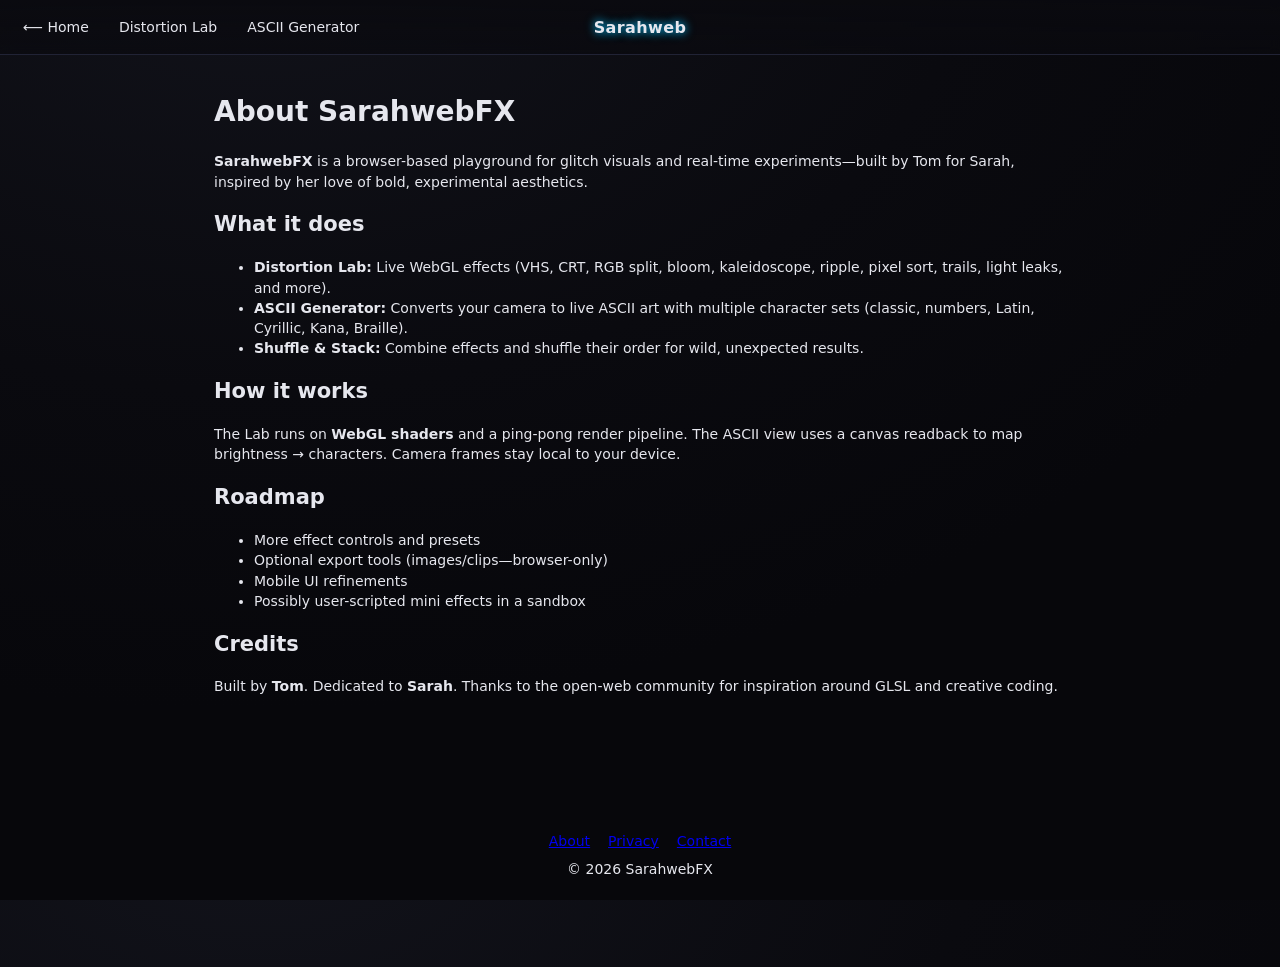
==== about.html @ f373ef30 "Added About, Contact and privacy." ====
<!DOCTYPE html>
<html lang="en">
<head>
  <meta charset="utf-8" />
  <meta name="viewport" content="width=device-width, initial-scale=1, viewport-fit=cover" />
  <title>About — SarahwebFX</title>
  <link rel="canonical" href="https://www.sarahwebfx.com/about.html" />
  <meta name="description" content="Learn the story behind SarahwebFX, the real-time WebGL Distortion Lab and ASCII camera made for glitch visuals." />
  <meta name="theme-color" content="#0b1220" />
  <link rel="stylesheet" href="./lab.css" />
  <style>
    /* keep footer at bottom without touching your theme */
    body,html{height:100%}
    .page{min-height:100%;display:flex;flex-direction:column}
    main.wrap{flex:1}
  </style>
</head>
<body>
  <div class="page">
    <header class="top">
      <nav class="left">
        <a class="navlink" href="./index.html">⟵ Home</a>
        <a class="navlink" href="./lab.html">Distortion Lab</a>
        <a class="navlink" href="./ascii.html">ASCII Generator</a>
      </nav>
      <h1 class="brand">Sarahweb</h1>
      <div class="right"></div>
    </header>

    <main class="wrap" style="max-width:880px">
      <h1>About SarahwebFX</h1>
      <p>
        <strong>SarahwebFX</strong> is a browser-based playground for glitch visuals and
        real-time experiments—built by Tom for Sarah, inspired by her love of bold, experimental aesthetics.
      </p>

      <h2>What it does</h2>
      <ul>
        <li><strong>Distortion Lab:</strong> Live WebGL effects (VHS, CRT, RGB split, bloom, kaleidoscope, ripple, pixel sort, trails, light leaks, and more).</li>
        <li><strong>ASCII Generator:</strong> Converts your camera to live ASCII art with multiple character sets (classic, numbers, Latin, Cyrillic, Kana, Braille).</li>
        <li><strong>Shuffle & Stack:</strong> Combine effects and shuffle their order for wild, unexpected results.</li>
      </ul>

      <h2>How it works</h2>
      <p>
        The Lab runs on <strong>WebGL shaders</strong> and a ping-pong render pipeline. The ASCII view uses
        a canvas readback to map brightness → characters. Camera frames stay local to your device.
      </p>

      <h2>Roadmap</h2>
      <ul>
        <li>More effect controls and presets</li>
        <li>Optional export tools (images/clips—browser-only)</li>
        <li>Mobile UI refinements</li>
        <li>Possibly user-scripted mini effects in a sandbox</li>
      </ul>

      <h2>Credits</h2>
      <p>
        Built by <strong>Tom</strong>. Dedicated to <strong>Sarah</strong>. Thanks to the
        open-web community for inspiration around GLSL and creative coding.
      </p>
    </main>

    <footer class="wrap" style="margin-top:28px">
      <div class="links" style="display:flex;gap:18px;justify-content:center;margin:28px 0 8px">
        <a href="./about.html">About</a>
        <a href="./privacy.html">Privacy</a>
        <a href="./contact.html">Contact</a>
      </div>
      <div class="muted" style="text-align:center;margin-bottom:24px;">
        © <span id="y"></span> SarahwebFX
      </div>
    </footer>
  </div>
  <script>document.getElementById('y').textContent = new Date().getFullYear();</script>
</body>
</html>
---- lab.css ----
:root{
  --bg:#0a0a0f;
  --panel:#12131b;
  --panel-2:#0f1017;
  --ink:#e6e7ee;
  --ink-dim:#b5b8c9;
  --hot:#ff2a6d;
  --cyan:#00e1ff;
  --line:#212335;
  --accent:#3b82f6;
}

*{ box-sizing:border-box; }
html,body{ height:100%; }
body{
  margin:0;
  background:radial-gradient(1200px 800px at 20% -10%, #12131b 0, #0a0a0f 60%, #07070b 100%);
  color:var(--ink);
  font:14px/1.45 ui-sans-serif, system-ui, -apple-system, Segoe UI, Roboto, Inter, "Helvetica Neue", Arial, "Apple Color Emoji","Segoe UI Emoji";
}

/* Top bar */
.top{
  position:sticky; top:0; z-index:10;
  display:grid; grid-template-columns:auto 1fr auto; gap:12px;
  align-items:center; padding:10px 12px;
  background:linear-gradient(180deg, rgba(10,10,15,.9), rgba(10,10,15,.7));
  border-bottom:1px solid var(--line);
  backdrop-filter:saturate(1.2) blur(6px);
}
.brand{
  margin:0; font-size:16px; font-weight:700; letter-spacing:.4px;
  color:var(--ink); text-align:center;
  text-shadow:0 0 8px #0bf, 0 0 14px rgba(0,225,255,.25);
}
.navlink{
  color:var(--ink); text-decoration:none; padding:6px 10px; border-radius:8px;
  border:1px solid transparent; transition:.15s;
}
.navlink:hover{ border-color:var(--line); background:rgba(255,255,255,.03); }
.left,.right{ display:flex; gap:8px; align-items:center; }

/* Layout */
.wrap{ max-width:1100px; margin:18px auto 64px; padding:0 14px; }

/* Panels */
.panel{
  border:1px solid var(--line);
  border-radius:12px; overflow:hidden;
  background:linear-gradient(180deg, var(--panel), var(--panel-2));
  margin-bottom:14px;
}
.panel > summary{
  list-style:none; cursor:pointer; padding:12px 14px;
  font-weight:600; color:var(--cyan);
  border-bottom:1px solid var(--line);
  user-select:none;
}
.panel[open] > summary{ border-bottom-color:rgba(255,255,255,.07); }
.panel > summary::-webkit-details-marker{ display:none; }

.row{ display:grid; gap:12px; padding:12px; grid-template-columns:repeat(4,minmax(0,1fr)); }
.grid-3{ display:grid; gap:8px; padding:12px; grid-template-columns:repeat(3,minmax(0,1fr)); }
@media (max-width: 900px){
  .row{ grid-template-columns:repeat(2,minmax(0,1fr)); }
  .grid-3{ grid-template-columns:repeat(2,minmax(0,1fr)); }
}
@media (max-width: 580px){
  .row,.grid-3{ grid-template-columns:1fr; }
}

/* Controls */
.ctl{ display:flex; flex-direction:column; gap:6px; background:rgba(255,255,255,.03); padding:10px; border:1px solid var(--line); border-radius:10px; }
.ctl span{ color:var(--ink-dim); font-size:12px; letter-spacing:.3px; }
.ctl.small{ padding:8px; }

.sw{
  background:rgba(255,255,255,.03); padding:10px; border:1px solid var(--line); border-radius:10px;
  display:flex; align-items:center; gap:10px;
}
.sw input{ transform:scale(1.1); }

.group{
  border:1px dashed var(--line); border-radius:10px; padding:10px; display:flex; gap:12px; align-items:center; flex-wrap:wrap;
}
.group > legend{
  padding:0 6px; color:var(--hot); letter-spacing:.3px; font-weight:700;
}

/* Inputs */
input[type="range"]{
  -webkit-appearance:none; width:100%; height:6px; border-radius:6px; background:#1b1d2a; outline:none;
}
input[type="range"]::-webkit-slider-thumb{
  -webkit-appearance:none; width:16px; height:16px; border-radius:50%;
  background:linear-gradient(180deg, var(--cyan), #0987ff);
  border:1px solid #0b5; box-shadow:0 0 0 3px rgba(0,225,255,.2);
  cursor:pointer;
}
input[type="number"], select, input[type="color"]{
  width:100%; background:#10121b; color:var(--ink); border:1px solid var(--line);
  padding:6px 8px; border-radius:8px; outline:none;
}

/* Buttons */
.btn{
  background:#151722; color:#e9f0ff; border:1px solid var(--line); border-radius:10px;
  padding:8px 12px; font-weight:600; cursor:pointer; transition:.15s;
}
.btn:hover{ transform:translateY(-1px); border-color:#2a2e47; background:#1a1d2b; }

/* Stage (canvas/video) */
.stage{
  position:relative; margin-top:14px; border:1px solid var(--line); border-radius:14px; overflow:hidden;
  background:#000;
  box-shadow:0 10px 40px rgba(0,0,0,.55), inset 0 0 80px rgba(0,225,255,.05);
}
#gl{ display:block; width:100%; height:auto; }
#vid{ display:none; }

/* Order list */
.order{
  background:#0b0c12; border:1px solid var(--line); border-radius:10px; padding:10px; margin:0; min-height:120px;
  white-space:pre; overflow:auto;
}
.stack{ display:flex; flex-direction:column; gap:8px; }
.hint{ color:var(--ink-dim); font-size:12px; }

/* Status */
.status{
  margin:12px auto 0; text-align:center; color:var(--cyan);
  text-shadow:0 0 8px rgba(0,225,255,.3);
}

/* Utility */
.hidden{ display:none; }

header .brand {
  position: absolute;
  left: 50%;
  transform: translateX(-50%);
  text-align: center;
  width: max-content;
}
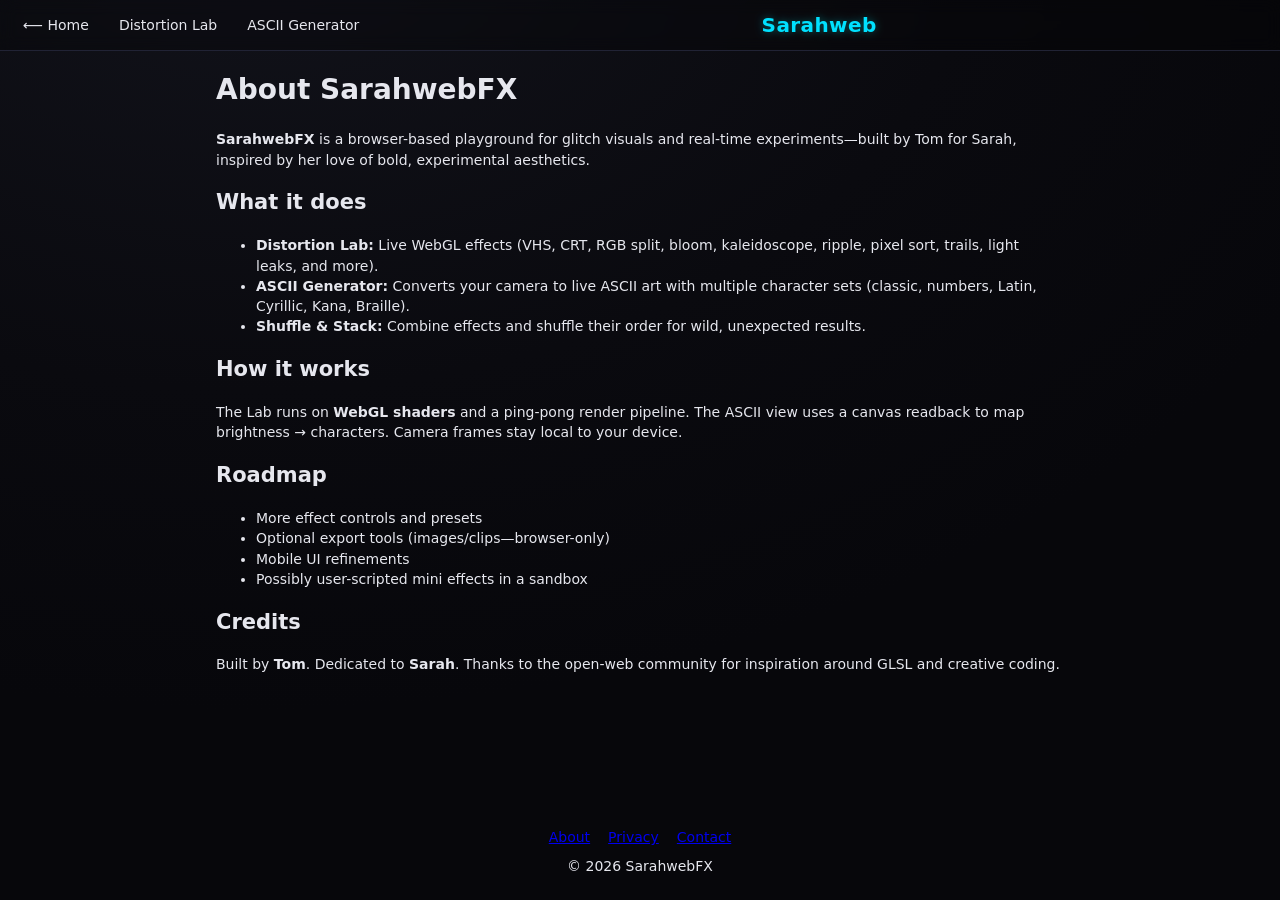
==== commit 0a5132fe: "Update about.html" ====
--- a/about.html
+++ b/about.html
@@ -7,6 +7,9 @@
   <link rel="canonical" href="https://www.sarahwebfx.com/about.html" />
   <meta name="description" content="Learn the story behind SarahwebFX, the real-time WebGL Distortion Lab and ASCII camera made for glitch visuals." />
   <meta name="theme-color" content="#0b1220" />
+  <link rel="icon" type="image/png" sizes="512x512" href="assets/swfx.png">
+  <link rel="apple-touch-icon" href="assets/swfx.png">
+
   <link rel="stylesheet" href="./lab.css" />
   <style>
     /* keep footer at bottom without touching your theme */
--- a/lab.css
+++ b/lab.css
@@ -1,145 +1,412 @@
-:root{
-  --bg:#0a0a0f;
-  --panel:#12131b;
-  --panel-2:#0f1017;
-  --ink:#e6e7ee;
-  --ink-dim:#b5b8c9;
-  --hot:#ff2a6d;
-  --cyan:#00e1ff;
-  --line:#212335;
-  --accent:#3b82f6;
-}
-
-*{ box-sizing:border-box; }
-html,body{ height:100%; }
-body{
-  margin:0;
-  background:radial-gradient(1200px 800px at 20% -10%, #12131b 0, #0a0a0f 60%, #07070b 100%);
-  color:var(--ink);
-  font:14px/1.45 ui-sans-serif, system-ui, -apple-system, Segoe UI, Roboto, Inter, "Helvetica Neue", Arial, "Apple Color Emoji","Segoe UI Emoji";
+:root {
+  --bg: #0a0a0f;
+  --panel: #12131b;
+  --panel-2: #0f1017;
+  --ink: #e6e7ee;
+  --ink-dim: #b5b8c9;
+  --hot: #ff2a6d;
+  --cyan: #00e1ff;
+  --line: #212335;
+  --accent: #3b82f6;
+}
+
+* { box-sizing: border-box; }
+html, body { height: 100%; }
+body {
+  margin: 0;
+  background: radial-gradient(1200px 800px at 20% -10%, #12131b 0, #0a0a0f 60%, #07070b 100%);
+  color: var(--ink);
+  font: 14px/1.45 ui-sans-serif, system-ui, -apple-system, Segoe UI, Roboto, Inter, "Helvetica Neue", Arial, "Apple Color Emoji", "Segoe UI Emoji";
 }
 
 /* Top bar */
-.top{
-  position:sticky; top:0; z-index:10;
-  display:grid; grid-template-columns:auto 1fr auto; gap:12px;
-  align-items:center; padding:10px 12px;
-  background:linear-gradient(180deg, rgba(10,10,15,.9), rgba(10,10,15,.7));
-  border-bottom:1px solid var(--line);
-  backdrop-filter:saturate(1.2) blur(6px);
-}
-.brand{
-  margin:0; font-size:16px; font-weight:700; letter-spacing:.4px;
-  color:var(--ink); text-align:center;
-  text-shadow:0 0 8px #0bf, 0 0 14px rgba(0,225,255,.25);
-}
-.navlink{
-  color:var(--ink); text-decoration:none; padding:6px 10px; border-radius:8px;
-  border:1px solid transparent; transition:.15s;
-}
-.navlink:hover{ border-color:var(--line); background:rgba(255,255,255,.03); }
-.left,.right{ display:flex; gap:8px; align-items:center; }
+.top {
+  position: sticky;
+  top: 0;
+  z-index: 10;
+  display: grid;
+  grid-template-columns: auto 1fr auto;
+  gap: 12px;
+  align-items: center;
+  padding: 10px 12px;
+  background: linear-gradient(180deg, rgba(10,10,15,.9), rgba(10,10,15,.7));
+  border-bottom: 1px solid var(--line);
+  backdrop-filter: saturate(1.2) blur(6px);
+}
+.brand {
+  margin: 0;
+  font-size: 16px;
+  font-weight: 700;
+  letter-spacing: .4px;
+  color: var(--ink);
+  text-align: center;
+  text-shadow: 0 0 8px #0bf, 0 0 14px rgba(0,225,255,.25);
+}
+.navlink {
+  color: var(--ink);
+  text-decoration: none;
+  padding: 6px 10px;
+  border-radius: 8px;
+  border: 1px solid transparent;
+  transition: .15s;
+}
+.navlink:hover {
+  border-color: var(--line);
+  background: rgba(255,255,255,.03);
+}
+.left, .right {
+  display: flex;
+  gap: 8px;
+  align-items: center;
+}
 
 /* Layout */
-.wrap{ max-width:1100px; margin:18px auto 64px; padding:0 14px; }
+.wrap { max-width: 1100px; margin: 18px auto 64px; padding: 0 14px; }
 
 /* Panels */
-.panel{
-  border:1px solid var(--line);
-  border-radius:12px; overflow:hidden;
-  background:linear-gradient(180deg, var(--panel), var(--panel-2));
-  margin-bottom:14px;
-}
-.panel > summary{
-  list-style:none; cursor:pointer; padding:12px 14px;
-  font-weight:600; color:var(--cyan);
-  border-bottom:1px solid var(--line);
-  user-select:none;
-}
-.panel[open] > summary{ border-bottom-color:rgba(255,255,255,.07); }
-.panel > summary::-webkit-details-marker{ display:none; }
-
-.row{ display:grid; gap:12px; padding:12px; grid-template-columns:repeat(4,minmax(0,1fr)); }
-.grid-3{ display:grid; gap:8px; padding:12px; grid-template-columns:repeat(3,minmax(0,1fr)); }
-@media (max-width: 900px){
-  .row{ grid-template-columns:repeat(2,minmax(0,1fr)); }
-  .grid-3{ grid-template-columns:repeat(2,minmax(0,1fr)); }
-}
-@media (max-width: 580px){
-  .row,.grid-3{ grid-template-columns:1fr; }
+.panel {
+  border: 1px solid var(--line);
+  border-radius: 12px;
+  overflow: hidden;
+  background: linear-gradient(180deg, var(--panel), var(--panel-2));
+  margin-bottom: 14px;
+}
+.panel > summary {
+  list-style: none;
+  cursor: pointer;
+  padding: 12px 14px;
+  font-weight: 600;
+  color: var(--cyan);
+  border-bottom: 1px solid var(--line);
+  user-select: none;
+}
+.panel[open] > summary { border-bottom-color: rgba(255,255,255,.07); }
+.panel > summary::-webkit-details-marker { display: none; }
+
+.row {
+  display: grid;
+  gap: 12px;
+  padding: 12px;
+  grid-template-columns: repeat(4, minmax(0, 1fr));
+}
+.grid-3 {
+  display: grid;
+  gap: 8px;
+  padding: 12px;
+  grid-template-columns: repeat(3, minmax(0, 1fr));
+}
+@media (max-width: 900px) {
+  .row { grid-template-columns: repeat(2, minmax(0, 1fr)); }
+  .grid-3 { grid-template-columns: repeat(2, minmax(0, 1fr)); }
+}
+@media (max-width: 580px) {
+  .row, .grid-3 { grid-template-columns: 1fr; }
 }
 
 /* Controls */
-.ctl{ display:flex; flex-direction:column; gap:6px; background:rgba(255,255,255,.03); padding:10px; border:1px solid var(--line); border-radius:10px; }
-.ctl span{ color:var(--ink-dim); font-size:12px; letter-spacing:.3px; }
-.ctl.small{ padding:8px; }
-
-.sw{
-  background:rgba(255,255,255,.03); padding:10px; border:1px solid var(--line); border-radius:10px;
-  display:flex; align-items:center; gap:10px;
-}
-.sw input{ transform:scale(1.1); }
-
-.group{
-  border:1px dashed var(--line); border-radius:10px; padding:10px; display:flex; gap:12px; align-items:center; flex-wrap:wrap;
-}
-.group > legend{
-  padding:0 6px; color:var(--hot); letter-spacing:.3px; font-weight:700;
+.ctl {
+  display: flex;
+  flex-direction: column;
+  gap: 6px;
+  background: rgba(255,255,255,.03);
+  padding: 10px;
+  border: 1px solid var(--line);
+  border-radius: 10px;
+}
+.ctl span { color: var(--ink-dim); font-size: 12px; letter-spacing: .3px; }
+.ctl.small { padding: 8px; }
+
+.sw {
+  background: rgba(255,255,255,.03);
+  padding: 10px;
+  border: 1px solid var(--line);
+  border-radius: 10px;
+  display: flex;
+  align-items: center;
+  gap: 10px;
+}
+.sw input { transform: scale(1.1); }
+
+.group {
+  border: 1px dashed var(--line);
+  border-radius: 10px;
+  padding: 10px;
+  display: flex;
+  gap: 12px;
+  align-items: center;
+  flex-wrap: wrap;
+}
+.group > legend {
+  padding: 0 6px;
+  color: var(--hot);
+  letter-spacing: .3px;
+  font-weight: 700;
 }
 
 /* Inputs */
-input[type="range"]{
-  -webkit-appearance:none; width:100%; height:6px; border-radius:6px; background:#1b1d2a; outline:none;
-}
-input[type="range"]::-webkit-slider-thumb{
-  -webkit-appearance:none; width:16px; height:16px; border-radius:50%;
-  background:linear-gradient(180deg, var(--cyan), #0987ff);
-  border:1px solid #0b5; box-shadow:0 0 0 3px rgba(0,225,255,.2);
-  cursor:pointer;
-}
-input[type="number"], select, input[type="color"]{
-  width:100%; background:#10121b; color:var(--ink); border:1px solid var(--line);
-  padding:6px 8px; border-radius:8px; outline:none;
+input[type="range"] {
+  -webkit-appearance: none;
+  width: 100%;
+  height: 6px;
+  border-radius: 6px;
+  background: #1b1d2a;
+  outline: none;
+}
+input[type="range"]::-webkit-slider-thumb {
+  -webkit-appearance: none;
+  width: 16px;
+  height: 16px;
+  border-radius: 50%;
+  background: linear-gradient(180deg, var(--cyan), #0987ff);
+  border: 1px solid #0b5;
+  box-shadow: 0 0 0 3px rgba(0,225,255,.2);
+  cursor: pointer;
+}
+input[type="number"], select, input[type="color"] {
+  width: 100%;
+  background: #10121b;
+  color: var(--ink);
+  border: 1px solid var(--line);
+  padding: 6px 8px;
+  border-radius: 8px;
+  outline: none;
 }
 
 /* Buttons */
-.btn{
-  background:#151722; color:#e9f0ff; border:1px solid var(--line); border-radius:10px;
-  padding:8px 12px; font-weight:600; cursor:pointer; transition:.15s;
-}
-.btn:hover{ transform:translateY(-1px); border-color:#2a2e47; background:#1a1d2b; }
+.btn {
+  background: #151722;
+  color: #e9f0ff;
+  border: 1px solid var(--line);
+  border-radius: 10px;
+  padding: 8px 12px;
+  font-weight: 600;
+  cursor: pointer;
+  transition: .15s;
+}
+.btn:hover {
+  transform: translateY(-1px);
+  border-color: #2a2e47;
+  background: #1a1d2b;
+}
 
 /* Stage (canvas/video) */
-.stage{
-  position:relative; margin-top:14px; border:1px solid var(--line); border-radius:14px; overflow:hidden;
-  background:#000;
-  box-shadow:0 10px 40px rgba(0,0,0,.55), inset 0 0 80px rgba(0,225,255,.05);
-}
-#gl{ display:block; width:100%; height:auto; }
-#vid{ display:none; }
+.stage {
+  position: relative;
+  margin-top: 14px;
+  border: 1px solid var(--line);
+  border-radius: 14px;
+  overflow: hidden;
+  background: #000;
+  box-shadow: 0 10px 40px rgba(0,0,0,.55), inset 0 0 80px rgba(0,225,255,.05);
+}
+#gl { display: block; width: 100%; height: auto; }
+#vid { display: none; }
 
 /* Order list */
-.order{
-  background:#0b0c12; border:1px solid var(--line); border-radius:10px; padding:10px; margin:0; min-height:120px;
-  white-space:pre; overflow:auto;
-}
-.stack{ display:flex; flex-direction:column; gap:8px; }
-.hint{ color:var(--ink-dim); font-size:12px; }
+.order {
+  background: #0b0c12;
+  border: 1px solid var(--line);
+  border-radius: 10px;
+  padding: 10px;
+  margin: 0;
+  min-height: 120px;
+  white-space: pre;
+  overflow: auto;
+}
+.stack { display: flex; flex-direction: column; gap: 8px; }
+.hint { color: var(--ink-dim); font-size: 12px; }
 
 /* Status */
-.status{
-  margin:12px auto 0; text-align:center; color:var(--cyan);
-  text-shadow:0 0 8px rgba(0,225,255,.3);
+.status {
+  margin: 12px auto 0;
+  text-align: center;
+  color: var(--cyan);
+  text-shadow: 0 0 8px rgba(0,225,255,.3);
 }
 
 /* Utility */
-.hidden{ display:none; }
-
-header .brand {
+.hidden { display: none; }
+
+/* ===== Mobile & small-screen tweaks ===== */
+
+/* Keep everything inside, avoid sideways scrolls */
+html, body { overflow-x: hidden; }
+
+/* Constrain content and add safe padding */
+.wrap { max-width: 1100px; margin: 0 auto; padding: 0 16px; }
+
+/* Buttons wrap nicely on mobile */
+.cta { gap: 10px; flex-wrap: wrap; }
+.cta .btn { white-space: nowrap; }
+
+/* Make the 3-up info grid collapse gracefully */
+.grid-3 {
+  display: grid;
+  grid-template-columns: repeat(3, minmax(0, 1fr));
+  gap: 14px;
+}
+
+/* Footer: center on small screens */
+.site-footer .inner {
+  display: flex;
+  gap: 12px;
+  justify-content: center;
+  flex-wrap: wrap;
+}
+
+/* Canvas/video areas always fit */
+.stage { position: relative; width: 100%; max-width: 1100px; margin-inline: auto; }
+#gl, #asciiCanvas, #vid { width: 100%; height: auto; display: block; }
+
+/* --- Tablet (≤ 900px) --- */
+@media (max-width: 900px) {
+  .hero .logo { font-size: clamp(40px, 12vw, 96px); }
+  .hero h2 { font-size: clamp(18px, 4.2vw, 28px); }
+  .grid-3 { grid-template-columns: repeat(2, minmax(0, 1fr)); }
+  .panel .row { flex-direction: column; gap: 12px; }
+  .cta .btn { flex: 1 1 auto; }
+}
+
+/* --- Phone (≤ 640px) --- */
+@media (max-width: 640px) {
+  header.top { grid-template-columns: 1fr; text-align: center; }
+  header.top .left, header.top .right { justify-content: center; }
+  .hero { padding: 84px 16px 28px; }
+  .hero .lead { margin-bottom: 12px; }
+  .grid-3 { grid-template-columns: 1fr; }
+  .cta .btn { width: 100%; }
+  .stage { aspect-ratio: 16 / 9; }
+  #gl, #asciiCanvas, #vid { position: absolute; inset: 0; width: 100%; height: 100%; object-fit: cover; }
+  .site-footer { font-size: 13.5px; text-align: center; }
+  .site-footer .inner { gap: 8px; }
+}
+
+/* Sticky footer */
+body { min-height: 100svh; display: flex; flex-direction: column; }
+main { flex: 1; }
+.site-footer { margin-top: auto; }
+
+/* Hide source video */
+#vid {
+  position: absolute;
+  top: 0;
+  left: 0;
+  width: 1px;
+  height: 1px;
+  opacity: 0;
+  pointer-events: none;
+  z-index: -1;
+  transform: scale(0);
+}
+
+/* ===== Header / Top bar layout fixes ===== */
+header.top {
+  display: grid;
+  grid-template-columns: auto 1fr auto;
+  grid-template-areas: "left brand right";
+  align-items: center;
+  gap: 10px;
+  padding: 8px 12px;
+  background: rgba(0, 0, 0, 0.25);
+  border-bottom: 1px solid var(--line);
+  backdrop-filter: blur(8px);
+  position: sticky;
+  top: 0;
+  z-index: 50;
+}
+
+/* Assign areas */
+header.top .left {
+  grid-area: left;
+  display: flex;
+  align-items: center;
+  gap: 8px;
+  flex-wrap: wrap;
+  min-width: 0;
+}
+header.top .right {
+  grid-area: right;
+  display: flex;
+  align-items: center;
+  gap: 8px;
+  flex-wrap: wrap;
+  justify-content: flex-end;
+  min-width: 0;
+}
+header.top .brand {
+  grid-area: brand;
+  display: block;
+  margin: 0;
+  padding: 0;
+  background: transparent !important;
+  border: 0 !important;
+  box-shadow: none !important;
+  text-align: center;
+  font-size: clamp(16px, 2vw, 20px);
+  font-weight: 700;
+  color: var(--cyan, #00eaff);
+  text-shadow: 0 0 8px rgba(0,255,255,.35);
+  pointer-events: none;
+}
+
+/* Keep nav and buttons neat */
+header.top .left > *,
+header.top .right > * { max-width: 100%; }
+
+/* === Mobile === */
+@media (max-width: 640px) {
+  header.top {
+    grid-template-columns: 1fr;
+    grid-template-areas:
+      "brand"
+      "left"
+      "right";
+    justify-items: center;
+    gap: 6px;
+    padding: 10px 8px;
+  }
+  header.top .brand {
+    font-size: 18px;
+    margin-bottom: 4px;
+  }
+  header.top .right { justify-content: center; }
+}
+
+/* === Center brand logo on simple pages (About / Privacy / Contact) === */
+body:not(:has(.wrap .stage)) header.top .brand {
   position: absolute;
   left: 50%;
   transform: translateX(-50%);
   text-align: center;
-  width: max-content;
-}
-
+  margin: 0 auto;
+  background: transparent;
+  border: none;
+  box-shadow: none;
+  pointer-events: none;
+}
+
+/* === ASCII / Lab mobile header fix === */
+@media (max-width: 640px) {
+  header.top .brand {
+    display: block;
+    line-height: 1.2;
+    font-size: clamp(16px, 4.5vw, 20px);
+    padding: 4px 0 6px;
+    white-space: normal;
+    max-width: 90%;
+    margin: 0 auto;
+  }
+
+  header.top {
+    padding-top: 8px;
+    padding-bottom: 10px;
+    row-gap: 4px;
+  }
+
+  /* Add spacing between buttons and logo */
+  header.top .right,
+  header.top .left {
+    margin-top: 4px;
+    justify-content: center;
+  }
+}
